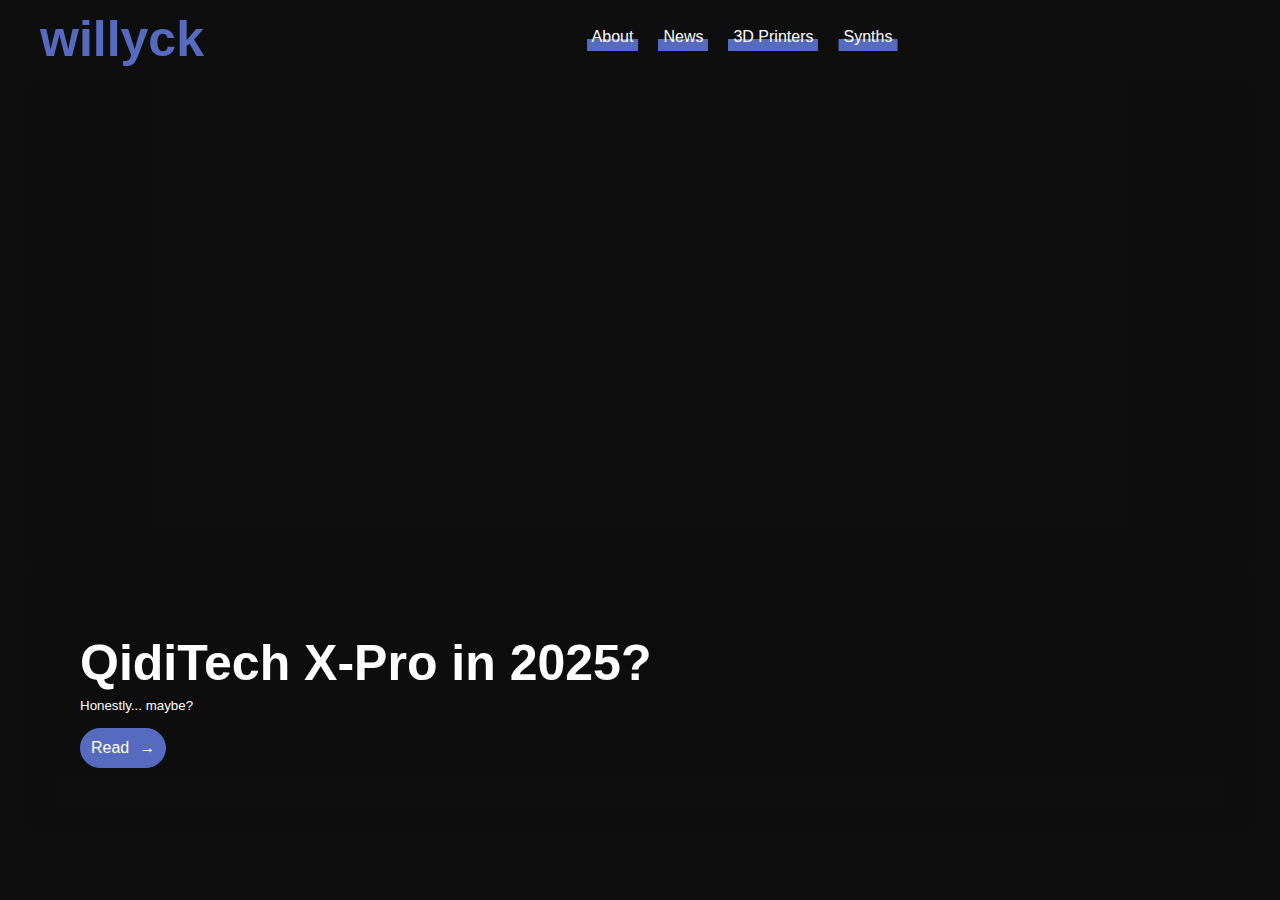
==== 3D Printers/index.html @ 16b413b8 "better nav" ====
<!DOCTYPE html>
<html lang="en">
<head>
	<meta charset="UTF-8" />
	<title>3D Printers</title>
	<meta name="viewport" content="width=device-width,initial-scale=1" />
	<meta name="description" content="A tech blog." />
	<link rel="stylesheet" type="text/css" href="../style.css" />
	<link rel="icon" href="../assets/icon.svg">
</head>
<body>
	<div class="site">
		<div class="nav">
			<h1><a href="/">willyck</a></h1>
            <div class="navlinks">
            <a href="../About/index.html">About</a>
<a href="../News/index.html">News</a>
<a href="../3D Printers/index.html">3D Printers</a>
<a href="../Synths/index.html">Synths</a>
            </div>
		</div>
		<div class="banner" id="banner" data-bg="../assets/xpro/xpro.bmp
">
			<div class="caption">
				<h1>QidiTech X-Pro in 2025?</h1>
				<sub>Honestly... maybe?</sub>
				<a class="cta" href="qidixpro.html">Read</a>
			</div>
		</div>
		<div class="cards">
            
		</div>
	</div>
	<script src="../app.js"></script>
</body>
</html>
---- style.css ----
:root {
	--rad:10px;
	--spec-black: rgb(14, 14, 14);
	--spec-accent:rgb(86, 107, 192);
}

@font-face {
	font-family: ClashR;
	src: url(assets/ClashDisplay-Regular.ttf);
}
@font-face {
	font-family: ClashS;
	src: url(assets/ClashDisplay-Semibold.ttf);
}

body {
	font-family: ClashR, Arial, Helvetica, sans-serif;
	margin: 0;
	padding: 0;
	background-color: var(--spec-black);
	color: white;
}

h1, h2 {
	font-family: ClashS, Arial, Helvetica, sans-serif;
	margin:0;
}
h1 {
	font-size: 50px;
}
h2 {
	font-size: 40px;
}
.nav {
	display: flex;
	justify-content: start;
	align-items: center;
	margin: 10px;
	margin-left: 30px;
}
.nav > *, .navlinks > * {
	margin:0 10px 5px 10px;
}
.nav > h1 {
	color: var(--spec-accent);
}
.nav > h1 > a {
	color: inherit;
	text-decoration: none;
}
.nav:hover {
	translate: 0 0;
}
.nav {
	display: flex;
	flex-wrap: wrap;
	justify-content: center;
	align-items: center;
}
.navlinks {
	flex: 1;
	min-width: 60%;
	display: flex;
	justify-content: center;
}
.navlinks > a {
	position: relative;
	text-decoration: none;
	padding: 5px;
	white-space: nowrap;
}
.navlinks > a::after {
	content: "";
	position: absolute;
	left: 50%;
	bottom: 0;
	translate: -50% 0;
	width: 100%;
	background-color: var(--spec-accent);
	height: 40%;
	z-index: -1;
	transition: 0.2s;
}
.navlinks > a:hover::after {
	height: 100%;
	width: 120%;
}

.site {
	position: absolute;
	left: 0;
	top: 0;
	width: 100%;
	height: 100%;
}

.banner {
	position: relative;
	left: 0;
	top: 0;
	margin: 0 30px 30px 30px;
	width: calc(100% - 60px);
	height: calc(90% - 60px);
	overflow: hidden;
	box-sizing: border-box;
	border-radius: var(--rad);
	display: flex;
	justify-content: end;
	align-items: start;
	box-shadow: inset 0 -20vh 100px var(--spec-black);
}
.banner > .caption {
	margin: 0 0 50px 50px;
}
.caption > * {
	margin: 0;
	padding: 0;
}
.cta {
	display: block;
	background-color: var(--spec-accent);
	border: solid 1px var(--spec-accent);
	padding: 10px;
	border-radius: 100vmin;
	width: fit-content;
	margin-top: 15px;
	margin-bottom: 15px;
	transition: 0.2s;
	text-decoration: none;
}
.cta:hover {
	background-color: white;
	color: var(--spec-accent);
}


@media (max-width:600px) {
	.banner > .caption > .cta {
		position: absolute;
		right: 0px;
		bottom: 70px;
		rotate: -90deg;
	}
	.caption {
		max-width: 70%;
	}
}

.banner, .card {
	background-size: cover;
	background-position: top;
	flex-direction: column;
}

.cards {
	display: flex;
	flex-wrap: wrap;
	translate: 0 -70px;
	justify-content: center;
	align-items: center;
	padding: 0 var(--rad) 0 var(--rad);
}
.cards > .card {
	flex:1;
	position: relative;
	min-width: 360px;
	width: 30%;
	max-width: min(300px, 100%);
	aspect-ratio: 3/4;
	overflow: hidden;
	margin: 10px;
	border-radius: var(--rad);
	box-shadow: 0 0 var(--rad) var(--spec-black);
	padding: 30px;
	box-sizing: border-box;
	rotate: 0;
	transition: 0.2s;
}
.cards > .card:hover {
	rotate: -2deg;
	z-index: 100;
}
.cardLink {
	position: absolute;
	left: 0;
	top: 0;
	width: 100%;
	height: 100%;
	background-color: transparent;
	border: none;
	display: flex;
	flex-direction: column;
	justify-content: end;
	align-items: start;
	color: inherit;
	font-family: inherit;
	font-size: inherit;
	transition: 0.2s;
	text-decoration: none;
	padding: 10px;
	box-sizing: border-box;
	background: linear-gradient(transparent 70%, var(--spec-black));
	background-size: cover;
}
.cardLink:hover {
	backdrop-filter: blur(10px) brightness(0.5);
	justify-content: center;
	align-items: center;	
	text-align: center;
	background: transparent;
}
/* @media (max-width:720px) {
	.card {
		width: 100% !important;
	}
} */

a {
	color: white;
}

footer {
	font-size: 11px;
	margin:10px;
}

.cta::after {
	content: "→";
	margin-left: 10px;
}
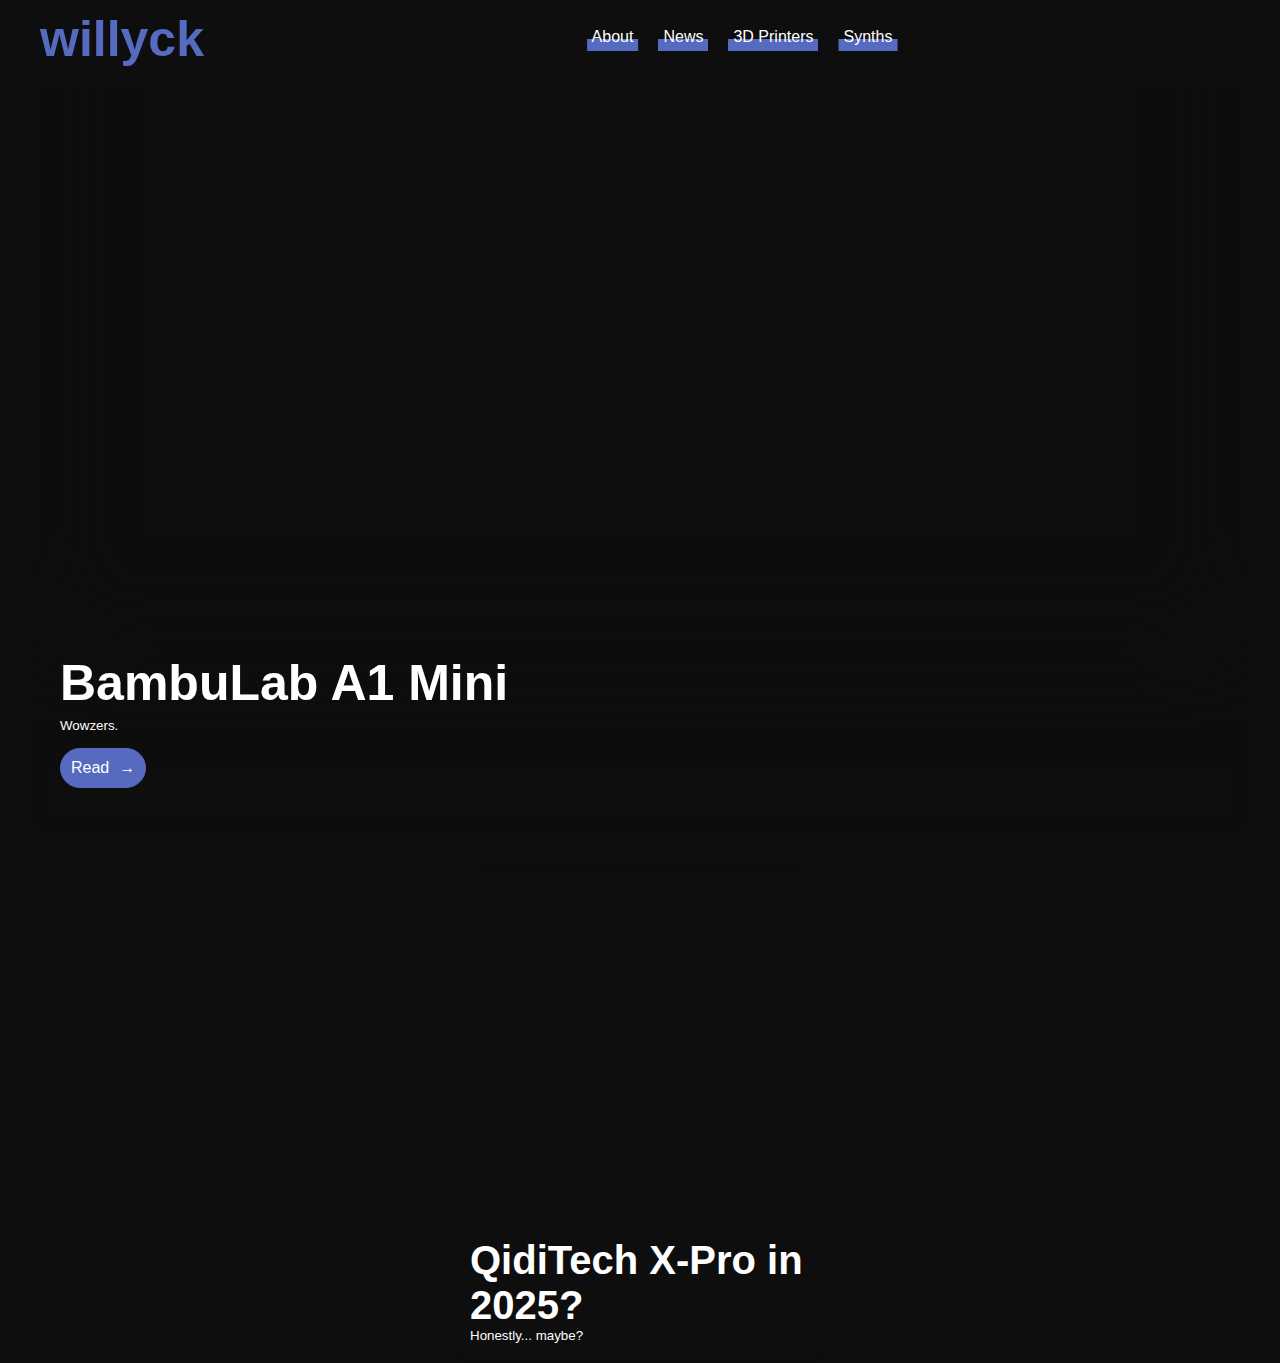
==== commit 6ebc6eb6: "new article" ====
--- a/3D Printers/index.html
+++ b/3D Printers/index.html
@@ -19,16 +19,23 @@
 <a href="../Synths/index.html">Synths</a>
             </div>
 		</div>
-		<div class="banner" id="banner" data-bg="../assets/xpro/xpro.bmp
+		<div class="banner" id="banner" data-bg="../assets/a1m/1.jpg
 ">
 			<div class="caption">
-				<h1>QidiTech X-Pro in 2025?</h1>
-				<sub>Honestly... maybe?</sub>
-				<a class="cta" href="qidixpro.html">Read</a>
+				<h1>BambuLab A1 Mini</h1>
+				<sub>Wowzers.</sub>
+				<a class="cta" href="a1mini.html">Read</a>
 			</div>
 		</div>
 		<div class="cards">
             
+			<div class="card" id="card1" data-bg="../assets/xpro/xpro.bmp
+">
+				<a class="cardLink" href="qidixpro.html">
+					<h2>QidiTech X-Pro in 2025?</h2>
+					<sub>Honestly... maybe?</sub>
+				</a>
+			</div>
 		</div>
 	</div>
 	<script src="../app.js"></script>
--- a/style.css
+++ b/style.css
@@ -98,6 +98,7 @@
 	position: relative;
 	left: 0;
 	top: 0;
+	padding: 30px;
 	margin: 0 30px 30px 30px;
 	width: calc(100% - 60px);
 	height: calc(90% - 60px);
@@ -108,9 +109,6 @@
 	justify-content: end;
 	align-items: start;
 	box-shadow: inset 0 -20vh 100px var(--spec-black);
-}
-.banner > .caption {
-	margin: 0 0 50px 50px;
 }
 .caption > * {
 	margin: 0;
@@ -133,19 +131,6 @@
 	color: var(--spec-accent);
 }
 
-
-@media (max-width:600px) {
-	.banner > .caption > .cta {
-		position: absolute;
-		right: 0px;
-		bottom: 70px;
-		rotate: -90deg;
-	}
-	.caption {
-		max-width: 70%;
-	}
-}
-
 .banner, .card {
 	background-size: cover;
 	background-position: top;
@@ -155,10 +140,10 @@
 .cards {
 	display: flex;
 	flex-wrap: wrap;
-	translate: 0 -70px;
 	justify-content: center;
 	align-items: center;
 	padding: 0 var(--rad) 0 var(--rad);
+	margin-bottom: 30px;
 }
 .cards > .card {
 	flex:1;
@@ -209,19 +194,15 @@
 	text-align: center;
 	background: transparent;
 }
-/* @media (max-width:720px) {
-	.card {
-		width: 100% !important;
-	}
-} */
 
 a {
 	color: white;
 }
 
 footer {
-	font-size: 11px;
-	margin:10px;
+	width: 100%;
+	text-align: center;
+	padding-bottom: 10px;
 }
 
 .cta::after {
